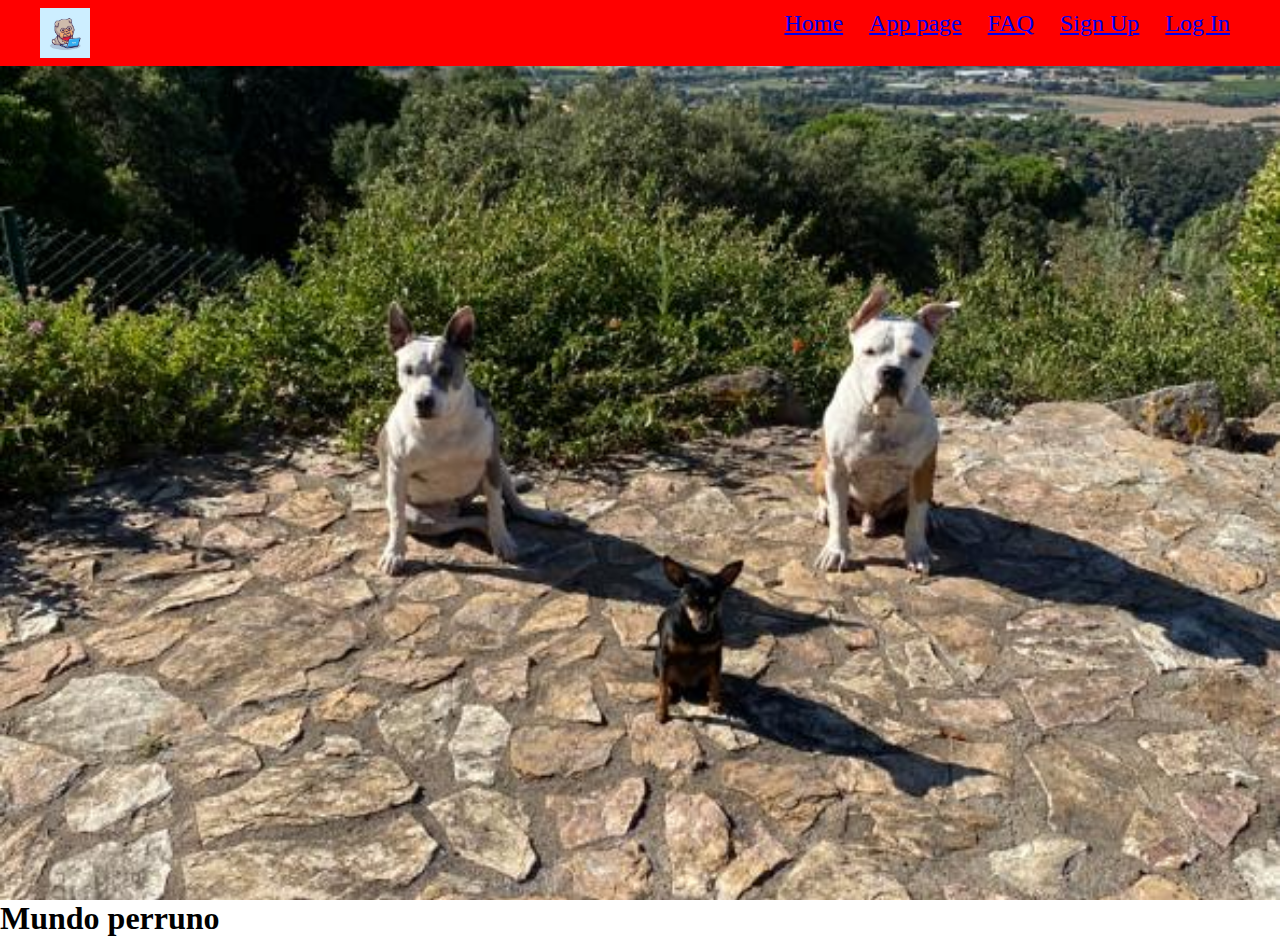
==== index.html @ c72d7f62 "prueba" ====
<!DOCTYPE html>
<html lang="en">
  <head>
    <meta charset="UTF-8" />
    <meta name="viewport" content="width=device-width, initial-scale=1.0" />
    <meta http-equiv="X-UA-Compatible" content="ie=edge" />
    <title>Equipo guau</title>
    <link rel="stylesheet" href="./style.css" />
  </head>
  <body>
    <header>
      <nav class="navBar">  
        <img class="logo" src="./Imagenes/logoperro.jpg" alt="logo perro"/>
          <ul class="navBar-ul">
            <li><a href="#home">Home</a></li>
            <li><a href="#App page">App page</a></li>
            <li><a href="#FAQ">FAQ</a></li>
            <li><a href="#Sign Up">Sign Up</a></li>
            <li><a href="#Log in">Log In</a></li>
          </ul>
        </nav>   
    </header>

    <section>
      <div class="imagenPrincipal"></div>
      <h1 class="imagenSection>h1">Mundo perruno</h1>
    </section>

      
</body>
</html>
---- style.css ----
* {
    box-sizing: border-box;
    margin: 0;
    padding: 0;

}

/* header y primer section*/
.navBar {
    position: fixed;
    display: flex;
    width: 100%;
    top: 0%;
    background-color: red;
    padding: 8px 40px;
    justify-content: flex-start;
    align-items: center;
    z-index: 1;

}

.logo {
    width: 50px;
    height: auto;
    margin-right: auto;

}

.navBar>ul {
    list-style: none;
    margin-bottom: 20px;
    font-size: 1.5rem;
}

.navBar li{
    display: inline-flex;
    padding: 0px 10px;
    
 
   
}

.imagenPrincipal {
    width: 100%;
    height: 100vh;
    background: url(./Imagenes/PHOTO-2020-08-05-10-09-24.jpg) no-repeat 50% 50%;
    background-size: cover;
 

}

.imagenSection>h1 {
    color: #fff;
    font-size: 85px;
    position: absolute;
    left: 50%;
    top:30%;
    transform: translate(-50%, -50%);
}
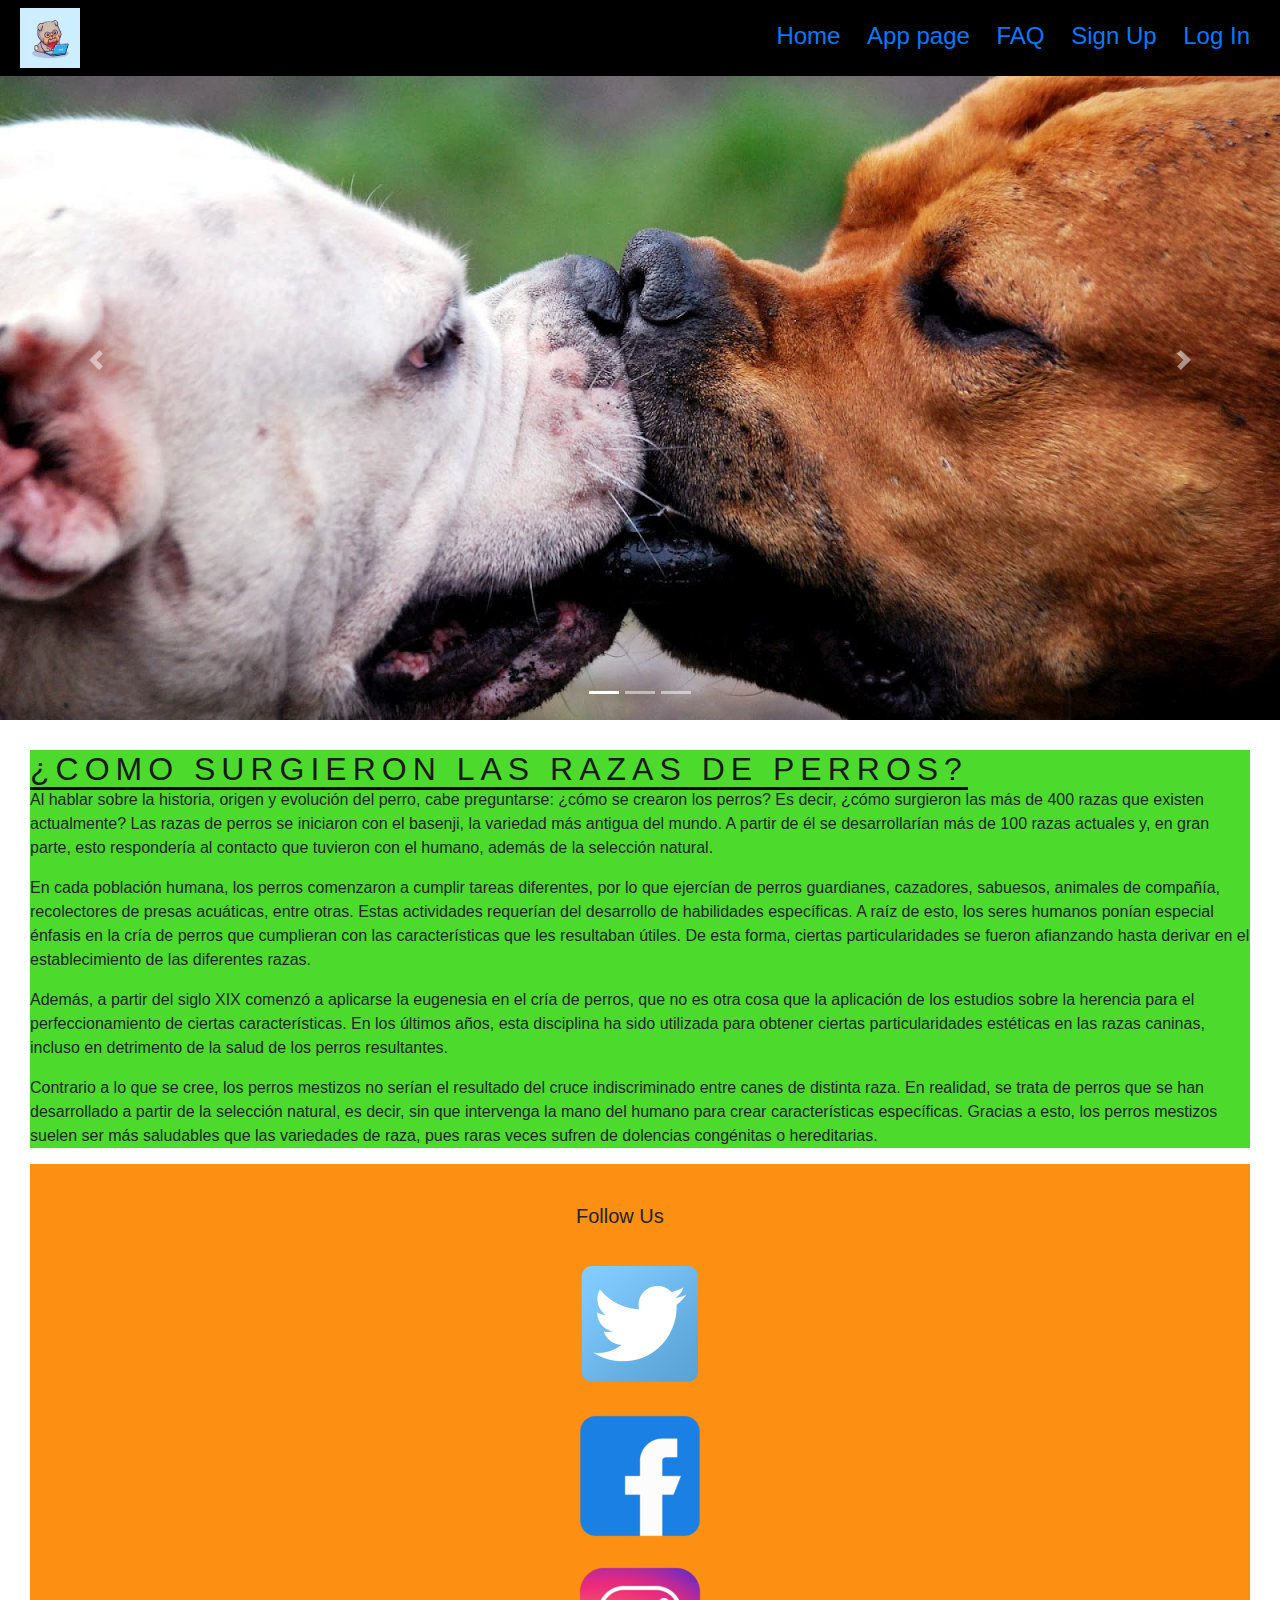
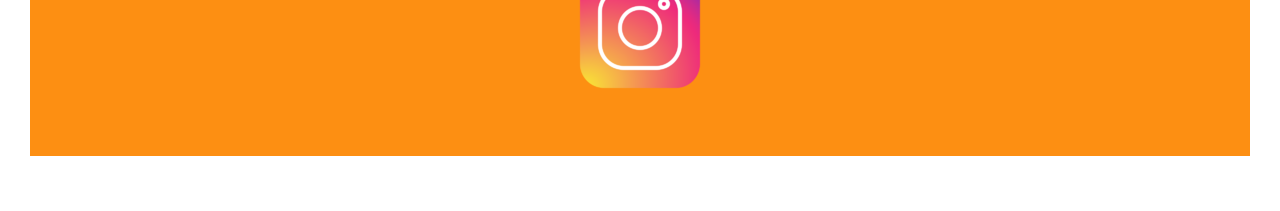
==== commit 7f900cd6: "12-10" ====
--- a/index.html
+++ b/index.html
@@ -5,27 +5,137 @@
     <meta name="viewport" content="width=device-width, initial-scale=1.0" />
     <meta http-equiv="X-UA-Compatible" content="ie=edge" />
     <title>Equipo guau</title>
-    <link rel="stylesheet" href="./style.css" />
+    <link rel="stylesheet" href="./css/style.css" />
+    <link rel="stylesheet" href="https://stackpath.bootstrapcdn.com/bootstrap/4.5.2/css/bootstrap.min.css" integrity="sha384-JcKb8q3iqJ61gNV9KGb8thSsNjpSL0n8PARn9HuZOnIxN0hoP+VmmDGMN5t9UJ0Z" crossorigin="anonymous">
+    <script src="https://code.jquery.com/jquery-3.5.1.slim.min.js" integrity="sha384-DfXdz2htPH0lsSSs5nCTpuj/zy4C+OGpamoFVy38MVBnE+IbbVYUew+OrCXaRkfj" crossorigin="anonymous"></script>
+    <script src="https://cdn.jsdelivr.net/npm/popper.js@1.16.1/dist/umd/popper.min.js" integrity="sha384-9/reFTGAW83EW2RDu2S0VKaIzap3H66lZH81PoYlFhbGU+6BZp6G7niu735Sk7lN" crossorigin="anonymous"></script>
+    <script src="https://stackpath.bootstrapcdn.com/bootstrap/4.5.2/js/bootstrap.min.js" integrity="sha384-B4gt1jrGC7Jh4AgTPSdUtOBvfO8shuf57BaghqFfPlYxofvL8/KUEfYiJOMMV+rV" crossorigin="anonymous"></script>
+
+
   </head>
   <body>
-    <header>
-      <nav class="navBar">  
-        <img class="logo" src="./Imagenes/logoperro.jpg" alt="logo perro"/>
-          <ul class="navBar-ul">
-            <li><a href="#home">Home</a></li>
-            <li><a href="#App page">App page</a></li>
-            <li><a href="#FAQ">FAQ</a></li>
-            <li><a href="#Sign Up">Sign Up</a></li>
-            <li><a href="#Log in">Log In</a></li>
-          </ul>
-        </nav>   
-    </header>
+ 
+    <section>
+        <div id="carouselExampleIndicators" class="carousel slide" data-ride="carousel">
+          <ol class="carousel-indicators">
+              <li data-target="#carouselExampleIndicators" data-slide-to="0" class="active"></li>
+              <li data-target="#carouselExampleIndicators" data-slide-to="1"></li>
+              <li data-target="#carouselExampleIndicators" data-slide-to="2"></li>
+          </ol>
+          <div id="carouselExampleControls" class="carousel slide" data-ride="carousel">
+            <div class="carousel-inner">
+              <div class="carousel-item active">
+                <img class="d-block w-100" src="./Imagenes/slide1.jpg" alt="First slide">
+              </div>
+              <div class="carousel-item">
+                <img class="d-block w-100" src="./Imagenes/slide2.jpeg" alt="Second slide">
+              </div>
+              <div class="carousel-item">
+                <img class="d-block w-100" src="./Imagenes/slide3.jpg" alt="Third slide">
+              </div>
+            </div>
+            <a class="carousel-control-prev" href="#carouselExampleIndicators" role="button" data-slide="prev">
+              <span class="carousel-control-prev-icon" aria-hidden="true"></span>
+              <span class="sr-only">Previous</span>
+            </a>
+            <a class="carousel-control-next" href="#carouselExampleIndicators" role="button" data-slide="next">
+              <span class="carousel-control-next-icon" aria-hidden="true"></span>
+              <span class="sr-only">Next</span>
+            </a>
+          </div>
+        </div>
+  </section>
+  <header>
+    <nav class="navBar">  
+      <img class="logo" src="./Imagenes/logoperro.jpg" alt="logo perro"/>
+        <ul class="navBar-ul">
+          <li><a href="./index.html">Home</a></li>
+          <li><a href="#App page">App page</a></li>
+          <li><a href="./dashboard.html">FAQ</a></li>
+          <li><a href="./signup.html">Sign Up</a></li>
+          <li><a href="./login.html">Log In</a></li>
+        </ul>
+      </nav>   
+  </header>
+    <!-- <section class="imagenSection">
+      <div class="imagenPrincipal"></div>
+      <h1 class="imagenSection>h1">Conoces todas las razas</h1>
+    </section> -->
 
-    <section>
-      <div class="imagenPrincipal"></div>
-      <h1 class="imagenSection>h1">Mundo perruno</h1>
+     <main>
+
+    <section class="home-info">
+      <div class="app-description">
+
+        <h2 class="h2">¿Como surgieron las razas de perros?</h2>
+
+        <p>
+          Al hablar sobre la historia, origen y evolución del perro, cabe preguntarse: ¿cómo se crearon los perros? Es decir, ¿cómo surgieron las más de 400 razas que existen actualmente? Las razas de perros se iniciaron con el basenji, la variedad más antigua del mundo. A partir de él se desarrollarían más de 100 razas actuales y, en gran parte, esto respondería al contacto que tuvieron con el humano, además de la selección natural.
+         </p>
+         <P>
+          En cada población humana, los perros comenzaron a cumplir tareas diferentes, por lo que ejercían de perros guardianes, cazadores, sabuesos, animales de compañía, recolectores de presas acuáticas, entre otras. Estas actividades requerían del desarrollo de habilidades específicas. A raíz de esto, los seres humanos ponían especial énfasis en la cría de perros que cumplieran con las características que les resultaban útiles. De esta forma, ciertas particularidades se fueron afianzando hasta derivar en el establecimiento de las diferentes razas.
+         </P>
+         <P>
+          Además, a partir del siglo XIX comenzó a aplicarse la eugenesia en el cría de perros, que no es otra cosa que la aplicación de los estudios sobre la herencia para el perfeccionamiento de ciertas características. En los últimos años, esta disciplina ha sido utilizada para obtener ciertas particularidades estéticas en las razas caninas, incluso en detrimento de la salud de los perros resultantes.
+         </P>
+         <P>
+          Contrario a lo que se cree, los perros mestizos no serían el resultado del cruce indiscriminado entre canes de distinta raza. En realidad, se trata de perros que se han desarrollado a partir de la selección natural, es decir, sin que intervenga la mano del humano para crear características específicas. Gracias a esto, los perros mestizos suelen ser más saludables que las variedades de raza, pues raras veces sufren de dolencias congénitas o hereditarias.
+         </P>
+
+      </div>
     </section>
 
-      
+      <footer class="background-footer">
+        <section class="footer a">
+          <h5>Follow Us</h5><br>
+          <a href="https://twitter.com/?lang=es" title="Twitter">
+            <img src="./Imagenes/twitter.png" alt="Enlace a twitter" />
+          </a><br><br>
+          <a href="https://es-es.facebook.com/" title="Facebook">
+            <img src="./Imagenes/facebook.png" alt="Enlace a Facebook" />
+          </a><br><br>
+          <a href="https://www.instagram.com/?hl=es" title="Instagram">
+            <img src="./Imagenes/Instagram.png" alt="Enlace a Instagram" />
+          </a><br><br>
+    
+        
+        </section>
+        
+      </footer>
+      <!-- <div class="app-icon">
+        <img src="images/pokeball-icon.png" alt="Pokemon white icon">
+      </div>
+
+      <div class="app-image">
+        <img src="images/pokemon-go.jpg" alt="Pokemon Go app">
+      </div>
+
+    </section>
+  </main> -->
 </body>
-</html>+    <script src="./scripts/Database.js"></script>
+    <script src="./scripts/Login.js"></script>
+    <script src="./scripts/Login.js"></script>
+    <script src="./scripts/User.js"></script>
+    <script src="./scripts/Validator.js"></script>
+    <script src="./scripts/perroApiService.js"></script>
+</body>
+</html>
+
+
+<!-- <!DOCTYPE html>
+<html lang="es">
+
+<head>
+  <meta charset="UTF-8">
+  <title>Pokémon</title>
+  <link href="https://fonts.googleapis.com/css?family=Open+Sans:300,600" rel="stylesheet">
+  <meta name="viewport" content="width=device-width, initial-scale=1, shrink-to-fit=no">
+  <link rel="stylesheet" href="css/main.css">
+  <link rel="stylesheet" href="css/burger-menu-icon.css">
+</head>
+
+<body>
+  <header>
+    
+   --- a/css/style.css
+++ b/css/style.css
@@ -0,0 +1,641 @@
+* {
+    box-sizing: border-box;
+    margin: 0;
+    padding: 0;
+
+} 
+
+/* header y primer section*/
+ .navBar {
+    position: fixed;
+    display: flex;
+    width: 100%;
+    top: 0%;
+    background-color:  black;
+    padding: 8px 20px;
+    justify-content: flex-start;
+    align-items: center;
+    z-index: 1;
+
+}
+
+.logo {
+    width: 60px;
+    height: auto;
+    margin-right: auto;
+
+}
+
+.navBar>ul {
+    list-style: none;
+    margin-bottom: 5px;
+    font-size: 1.5rem;
+    
+}
+
+.navBar li{
+    display: inline-flex;
+    padding: 0px 10px;
+    
+ 
+   
+}
+/*section hom-info*/
+
+.home-info {
+    background-color: #4CDB2C ;
+ }
+
+ 
+
+ 
+ .app-info h2 {
+     color:#fff;
+     font-size: 30px;
+     display: inline;
+     border-bottom: 3px solid var(--white-color);
+ }
+ 
+ .app-info h4{
+     font-size: 28px;
+ }
+/* seccion main*/
+
+.container{
+    display: flex;
+    justify-content: center;
+}
+
+
+.app-info{
+    background-color: #4CDB2C;
+    color: var(--white-color);
+    padding: 50px;
+    position: relative;
+}
+
+.app-info > .app-description, .app-info > .app-image {
+    display: inline-block;
+    width: 49%;
+    vertical-align: top;
+}
+
+.app-info > .app-description > article:first-of-type{
+    margin-top: 50px;
+}
+
+.app-info > .app-icon{
+    position: absolute;
+    left: 50%;
+    transform: translate(-50%, -50%);
+    top:50%;
+}
+
+.app-info > .app-icon > img {
+    max-width: 100px;
+}
+
+.app-info > .app-image{
+    text-align: right;
+}
+
+.app-info > .app-image > img{
+    max-width: 70%;
+}
+
+@media (max-width: 768px) {
+
+    .about-items, .app-info{
+        display: flex;
+        flex-direction: column;
+        align-items: center;
+    }
+
+    .about-items > .about-item, .app-info > .app-description, .app-info > .app-image {
+        width: 90%;
+        margin-bottom: 40px;
+    }
+
+    .app-info > .app-description p{
+        width:100%;
+    }
+
+    .app-info > .app-icon{
+        position: inherit;
+        transform:none;
+        left: auto;
+        top:auto;
+    }
+
+    .app-info > .app-image{
+        display: none;
+    }
+}
+
+  /* seccion FAQ*/
+
+  .article-faq {
+    margin-top: 20px;
+    margin-top: 40px;
+}
+
+.article-li {
+    font-size: 1.5rem;
+}
+
+
+.article-p {
+    font-size: 15px;
+    margin-top: 10px;  
+
+}
+
+/*section footer*/
+
+.background-footer {
+    background: rgb(253, 143, 18);
+    padding-top: 40px;
+    padding-bottom: 40px;
+    padding-left: 100px;
+    padding-right: 100px;
+    margin-bottom: 25px;
+    display: flex;
+    justify-content: space-around;
+    align-items: center; 
+    
+  }
+
+  .footer h5 {
+    /* text-decoration: underline wavy black; */
+  }
+
+  .footer a {
+    color: rgb(67, 163, 230);
+    /* text-decoration: none;
+    text-align: center; */
+    flex-direction: row;
+    justify-content: space-around;
+  }
+  
+  /* .footer-img {
+      flex-direction: row;
+      justify-content: space-around;
+  } */
+
+   /* SIGNUP PAGE & LOGIN PAGE */
+ 
+ .signup, .login{
+    margin-top: 85px;
+    text-align: center;
+}
+
+.form-wrapper{
+    padding: 20px;
+    display: flex;
+    justify-content: center;
+    flex-direction: column;
+    align-items: center;
+}
+
+.form-wrapper > form{
+    display: flex;
+    flex-direction: column;
+    width: 100%;
+    max-width: 600px;
+}
+
+.message-container{
+    width: 100%;
+    max-width: 800px;
+}
+
+
+.message-container p{
+    background-color: #4CDB2C;
+    padding: 20px;
+    margin: 10px 0;
+    color: white;
+    border-radius: 5px;
+    box-shadow: 0 0 10px #4CDB2C;
+}
+
+.message-container p.correct-message {
+    background-color: rgb(47, 164, 93);
+    box-shadow: 0 0 10px #dbf1c1;
+}
+
+
+
+
+ /* --- RESET --- */
+
+
+ *,
+ *::after,
+ *::before{
+     margin: 0;
+     padding: 0;
+     cursor: url('../images/gam1282.cur'), auto;	
+     box-sizing: border-box;
+ }
+
+
+
+ 
+ :root {
+     --text-color: #1A1A1A;
+     --red-color: #E3350D;
+     --red-color: #ff6541;
+     --white-color: #FFF;
+ }
+ 
+ body{
+     font-family: "Open Sans", sans-serif;
+     font-weight: 400;
+     line-height: normal;
+ }
+ 
+ 
+ main{
+     padding: 30px;
+ }
+ 
+
+ 
+ a{
+     text-decoration: none;
+     color: var(--text-color);
+ }
+ 
+ a:hover{
+     color: var(--red-color);
+ }
+ 
+ h1{
+     font-size: 70px;
+     margin-bottom: 20px;
+ }
+ 
+ h2{
+     color: var(--text-color);
+     font-size: 30px;
+     border-bottom: 3px solid black;
+     display: inline;
+     text-transform: uppercase;
+     letter-spacing: 6px;
+ }
+ 
+ h3 {
+     color: var(--red-color);
+     font-size: 26px;
+ }
+ 
+ h4{
+     font-size: 22px;
+ }
+ 
+ input {
+     margin: 10px;
+     height: 40px;
+     border: none;
+     border-bottom: solid 2px #4CDB2C;
+     text-align: center;
+ }
+ 
+ input:focus{
+     border-bottom: solid 2px var(--text-color);
+     outline-color: #ff6541;
+ }
+ 
+ button, .button{
+     height: 40px;
+     margin: 10px;
+     background-color: black;
+     color: white;
+     border: none;
+     box-shadow: 3px 3px 0px #4CDB2C;
+     
+ }
+ 
+ button:hover, .button.hover{
+     background-color:#4e4e4e;
+ }
+ 
+ button:disabled, .button:disabled{
+     background-color: grey;
+ }
+ 
+ /* --- NAV --- */
+ 
+ /* nav{
+     position: fixed;
+     background-color: var(--white-color);
+     color: var(--text-color);
+     width:100%;
+     height: 85px;
+     z-index: 999;
+     display: flex;
+     justify-content: space-between;
+     align-items: center;
+ }
+ 
+ nav .navbar-brand{
+     max-width: 160px;
+     padding-left: 20px;
+     float: left;
+ }
+ 
+ .nav-container{
+     height:85px;
+     margin-top: 12px;
+ }
+ 
+ .nav-container div{
+     display: none;
+ }
+ 
+ .nav-menu{
+     padding-right: 10px;
+     float: right;
+ }
+ 
+ .nav-menu > li {
+     list-style: none;
+     margin: 0 10px;
+     font-size: 20px;
+     display: inline-block;
+ }
+ 
+ .nav-menu > li > .selected{
+     color: var(--red-color);
+ } */
+ 
+ @media (max-width: 768px){
+     nav{
+         display: block;
+     }
+/*  
+     .nav-container{
+         display: flex;
+         justify-content: space-between;
+         height: auto;
+         padding-right: 10px;
+     }
+ 
+     .nav-container a{
+         padding-bottom: 10px;
+     }
+ 
+     .nav-container div{
+         display: block;
+     }
+ 
+     .nav-menu{
+         background-color:#fff;
+         padding: 20px;
+         border-top: 1px solid #e2e2e2;
+         display: flex;
+         flex-direction: column;
+         justify-content: center;
+         align-items: center;
+         width: 100%;
+     }
+ 
+     
+     .nav-menu > li{
+         padding: 5px;
+     }
+ 
+     .hide-menu{
+         display: none;
+     }
+ } */
+ 
+ /* --- HEADER --- */
+ 
+ /* .header-section{
+     background: url(../images/pokemon-bg.jpg) no-repeat center center /cover;
+     height:100vh;
+     color: var(--white-color);
+     position: relative;
+ }
+ 
+ .header-bg{
+     position: absolute;
+     background-color: rgba(0,0,0,0.6);
+     width: 100%;
+     height: 100%;
+ }
+ 
+ .header-text{
+     position: absolute;
+     left: 50%;
+     top:50%;
+     transform: translate(-50%,  calc(-50% + 43px));
+ }
+ 
+ .header-text > p{
+     font-size: 26px;
+ } */
+ 
+ @media (max-width: 768px) {
+     .header-text{
+         width: 85%;
+     }
+ }
+ 
+ /* --- HOMEPAGE --- */
+ 
+ /*Section About*/
+ /* .about{
+     padding: 30px;
+     text-align: center;
+ }
+ 
+ .about-items{
+     padding: 80px 0;
+ }
+ 
+ .about-item {
+     display: inline-block;
+     vertical-align: top;
+     width: 32%;
+ }
+ 
+ .about-item > img {
+     max-width: 120px;
+     height: 100px;
+ }
+ 
+ .about-item > p {
+     color: var(--text-color);
+     font-size: 24px;
+ } */
+ 
+ /*Section app info*/
+
+ 
+ /* .app-info p{
+     font-size: 15px;
+     margin: 35px 0;
+     line-height: 1.6;
+     width: 70%;
+ }
+  */
+
+ 
+ 
+
+ 
+ /* POKEDEX PAGE */
+ 
+ /* .header-pokedex{
+     background: url(../images/fb24a57d5d82b2fa23c3c3878091530d.jpg) no-repeat center top /cover;
+     height:60vh;
+ }
+ 
+ .pokemon-list{
+     display: flex;
+     flex-wrap: wrap;
+     justify-content: space-evenly;
+     width: 100%;
+     max-width: 1100px;
+ }
+ 
+ .pokemon-list > article{
+     width: 30%;
+     margin: 1%;
+     background-color: #f3f3f3;
+     border-radius: 10px;
+     padding: 20px;
+     display: flex;
+     flex-direction: column;
+     align-items: center;
+ 
+ }
+ 
+ .pokemon-list > article > img{
+     width: 75%;
+ }
+ 
+ .pokemon-list > article > h3{
+     font-size: 20px;
+     text-transform: uppercase;
+     letter-spacing: 3px;
+     color:var(--red-color);
+ }
+ 
+ .pokemon-list > article > div{
+     display: flex;
+ }
+ .pokemon-list > article > div > .pokemon-type-label{
+     background-color: #4f4f4f;
+     color: #fff;
+     padding: 5px 10px;
+     border-radius: 5px;
+     margin: 10px 4px;
+ }
+ 
+ @media (max-width: 768px){
+     .pokemon-list > article{
+         width: 100%
+     }
+ }
+  */
+ 
+ /* --- FAQS PAGE --- */
+ 
+/*  
+ .header-faqs{
+     background: url(../images/Quagsire2_original_original.jpg) no-repeat center top /cover;
+     height:60vh;
+ }
+ 
+ .header-faqs h1{
+     font-size:35px;
+ }
+ 
+  */
+ /*
+ CSS para FAQ's aquí!
+ */
+ 
+ /* section FAQ's*/
+ 
+ /* .faqs{
+     width: 100%;
+     max-width: 900px;
+     margin: 0 auto;
+ }
+ 
+ .faq-heading{
+     width: 100%;
+     padding: 15px;
+     margin-top:20px;
+     background-color: var(--red-color);
+     color: #fff;
+     border: 1px solid #e2e2e2;
+     display: flex;
+     justify-content: space-between;
+     align-items: center;
+ }
+ 
+ .faq-heading > h4 {
+     width: 85%; /*para que no corte a la flecha*/
+ /* }
+ 
+ .faq-heading > .faq-arrow{
+     width: 10px;
+     height: 10px;
+     box-sizing: border-box;
+     transform: rotate(45deg);
+     transition: all ease 0.6s;   
+ }
+ 
+ .faq-heading > .faq-arrow::before{
+     content: '';
+     width: 100%;
+     height: 100%;
+     border-width: 0 2px 2px 0;
+     border-style: solid;
+     border-color: #fff;
+     transition: .2s ease;
+     display: block;
+     transform-origin: 100% 0;
+ }
+ 
+ .faqs > .faq > .faq-main{
+     border: 1px solid #e2e2e2;
+ }
+ 
+ 
+ 
+ /* for animate faqs dropdown */
+/* 
+ .faqs > .faq > .faq-main{ /*juntar con la propiedad de arriba 
+     padding: 0 20px;
+     height: 0;
+     opacity: 0;
+     transition: all ease 0.8s;
+     overflow: hidden; /* con esta propiedad no molesta para clicar el resto de faqs 
+ }
+ 
+ .faqs > .toggle-faq-on > .faq-main{
+     padding: 20px;
+     height: auto;
+     opacity:1;
+     transition: all ease 0.8s;
+ }
+ 
+ .faqs > .toggle-faq > .faq-main > .faq-text{
+     height: 0;
+ }
+ 
+ .faqs > .toggle-faq-on > .faq-main > .faq-text{
+     height: auto;
+ }
+ 
+ .faqs > .toggle-faq-on > .faq-heading > .faq-arrow {
+     transform: rotate(225deg);
+     transition: all ease 0.6s;
+ }    */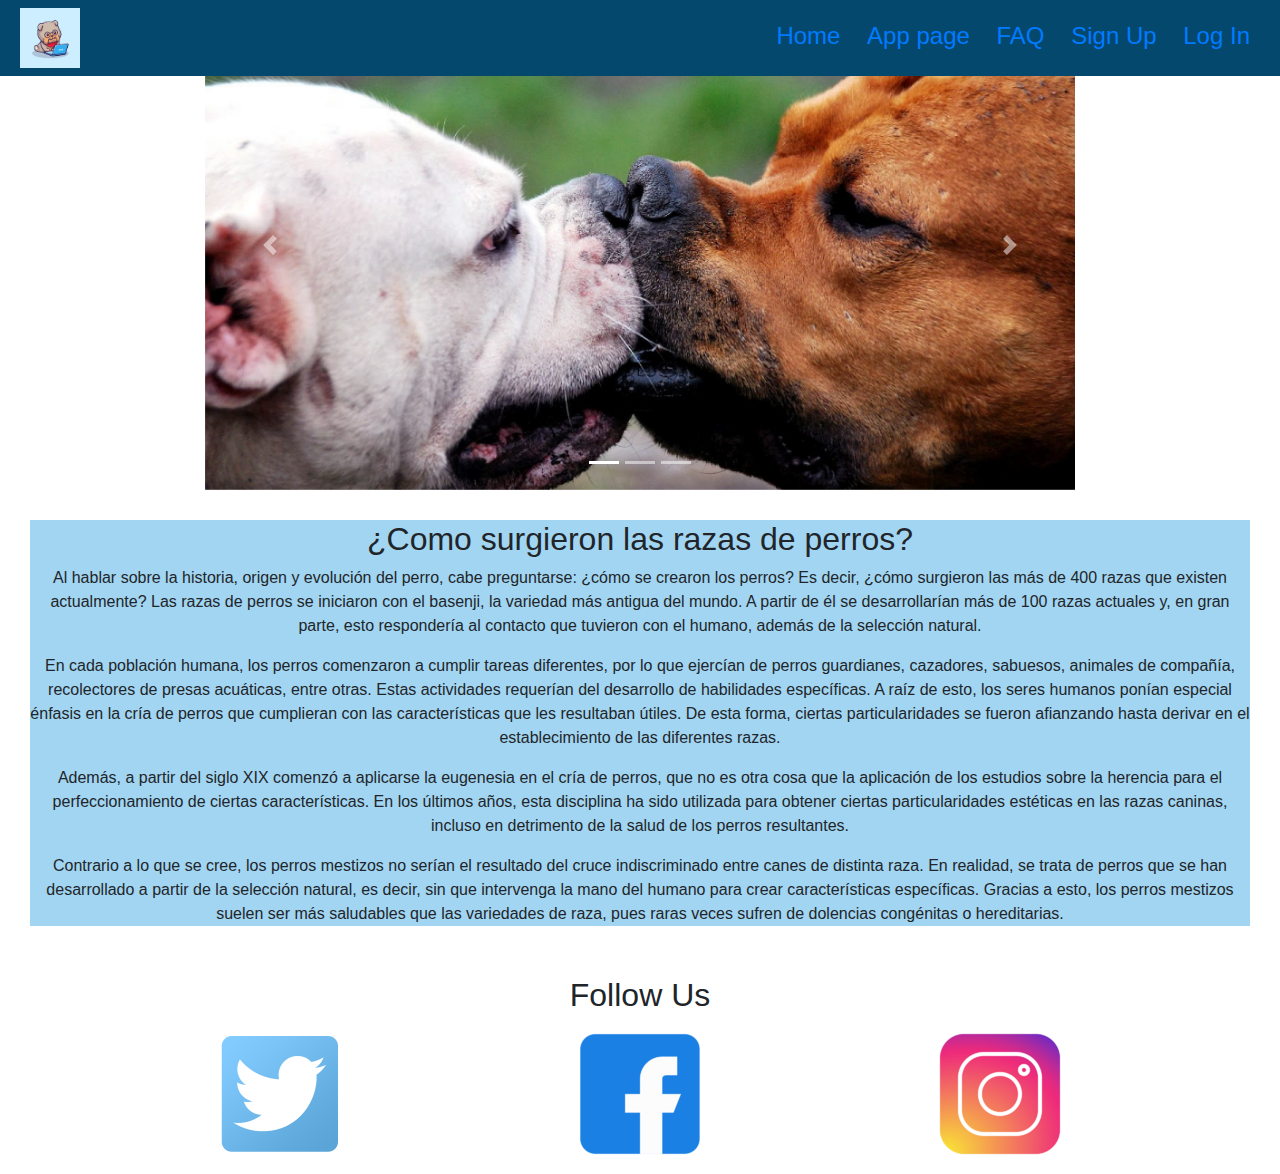
==== commit a9df8cf0: "readme" ====
--- a/index.html
+++ b/index.html
@@ -3,6 +3,7 @@
   <head>
     <meta charset="UTF-8" />
     <meta name="viewport" content="width=device-width, initial-scale=1.0" />
+    <!-- <meta name="viewport" content="width=[Pixeles del mínimo ancho para visualizar bien la web]" /> -->
     <meta http-equiv="X-UA-Compatible" content="ie=edge" />
     <title>Equipo guau</title>
     <link rel="stylesheet" href="./css/style.css" />
@@ -15,7 +16,7 @@
   </head>
   <body>
  
-    <section>
+    <section class="carrusel-img">
         <div id="carouselExampleIndicators" class="carousel slide" data-ride="carousel">
           <ol class="carousel-indicators">
               <li data-target="#carouselExampleIndicators" data-slide-to="0" class="active"></li>
@@ -28,7 +29,7 @@
                 <img class="d-block w-100" src="./Imagenes/slide1.jpg" alt="First slide">
               </div>
               <div class="carousel-item">
-                <img class="d-block w-100" src="./Imagenes/slide2.jpeg" alt="Second slide">
+                <img class="d-block w-100" src="./Imagenes/portada2.jpg" alt="Second slide">
               </div>
               <div class="carousel-item">
                 <img class="d-block w-100" src="./Imagenes/slide3.jpg" alt="Third slide">
@@ -50,26 +51,23 @@
       <img class="logo" src="./Imagenes/logoperro.jpg" alt="logo perro"/>
         <ul class="navBar-ul">
           <li><a href="./index.html">Home</a></li>
-          <li><a href="#App page">App page</a></li>
+          <li><a href="./App-page.html">App page</a></li>
           <li><a href="./dashboard.html">FAQ</a></li>
           <li><a href="./signup.html">Sign Up</a></li>
           <li><a href="./login.html">Log In</a></li>
         </ul>
       </nav>   
   </header>
-    <!-- <section class="imagenSection">
-      <div class="imagenPrincipal"></div>
-      <h1 class="imagenSection>h1">Conoces todas las razas</h1>
-    </section> -->
+   
 
-     <main>
+     <main class="main-index">
 
     <section class="home-info">
-      <div class="app-description">
+      <div>
 
-        <h2 class="h2">¿Como surgieron las razas de perros?</h2>
+        <h2>¿Como surgieron las razas de perros?</h2>
 
-        <p>
+        <p class="home p">
           Al hablar sobre la historia, origen y evolución del perro, cabe preguntarse: ¿cómo se crearon los perros? Es decir, ¿cómo surgieron las más de 400 razas que existen actualmente? Las razas de perros se iniciaron con el basenji, la variedad más antigua del mundo. A partir de él se desarrollarían más de 100 razas actuales y, en gran parte, esto respondería al contacto que tuvieron con el humano, además de la selección natural.
          </p>
          <P>
@@ -84,35 +82,29 @@
 
       </div>
     </section>
-
-      <footer class="background-footer">
-        <section class="footer a">
-          <h5>Follow Us</h5><br>
+    </main>
+      <footer>
+        <section class="background-footer">
+          <div class="footer h5">
+          <h5>Follow Us</h5>
+        </div>
+            <div class="footer">
           <a href="https://twitter.com/?lang=es" title="Twitter">
             <img src="./Imagenes/twitter.png" alt="Enlace a twitter" />
-          </a><br><br>
+          </a>
           <a href="https://es-es.facebook.com/" title="Facebook">
             <img src="./Imagenes/facebook.png" alt="Enlace a Facebook" />
-          </a><br><br>
+          </a>
           <a href="https://www.instagram.com/?hl=es" title="Instagram">
             <img src="./Imagenes/Instagram.png" alt="Enlace a Instagram" />
-          </a><br><br>
-    
+          </a>
+        </div>
         
         </section>
         
       </footer>
-      <!-- <div class="app-icon">
-        <img src="images/pokeball-icon.png" alt="Pokemon white icon">
-      </div>
+   
 
-      <div class="app-image">
-        <img src="images/pokemon-go.jpg" alt="Pokemon Go app">
-      </div>
-
-    </section>
-  </main> -->
-</body>
     <script src="./scripts/Database.js"></script>
     <script src="./scripts/Login.js"></script>
     <script src="./scripts/Login.js"></script>
@@ -123,19 +115,5 @@
 </html>
 
 
-<!-- <!DOCTYPE html>
-<html lang="es">
 
-<head>
-  <meta charset="UTF-8">
-  <title>Pokémon</title>
-  <link href="https://fonts.googleapis.com/css?family=Open+Sans:300,600" rel="stylesheet">
-  <meta name="viewport" content="width=device-width, initial-scale=1, shrink-to-fit=no">
-  <link rel="stylesheet" href="css/main.css">
-  <link rel="stylesheet" href="css/burger-menu-icon.css">
-</head>
-
-<body>
-  <header>
-    
    --- a/css/style.css
+++ b/css/style.css
@@ -4,19 +4,37 @@
     padding: 0;
 
 } 
+// Desde tablet horizontal
+@media (min-width: 992px) {
+    color: green;
+}
+// Desde PC
+@media (min-width: 1200px) {
+    color: blue;
+}
+
+.carrusel-img {
+    display: flex;
+    align-content: center;
+    width: 68%;
+    margin: 0px auto;
+}
+
 
 /* header y primer section*/
+
+
  .navBar {
     position: fixed;
     display: flex;
     width: 100%;
     top: 0%;
-    background-color:  black;
+    background-color:  #05486e;
     padding: 8px 20px;
     justify-content: flex-start;
     align-items: center;
     z-index: 1;
-
+    
 }
 
 .logo {
@@ -36,72 +54,30 @@
 .navBar li{
     display: inline-flex;
     padding: 0px 10px;
-    
- 
-   
-}
+}
+
+
+
 /*section hom-info*/
 
+.main-index {
+  width: auto;
+  height: auto;
+}
+
 .home-info {
-    background-color: #4CDB2C ;
+    background-color: #a2d5f2 ;
+    text-align: center;
+    margin-bottom: 20px;
  }
 
  
-
- 
- .app-info h2 {
-     color:#fff;
-     font-size: 30px;
-     display: inline;
-     border-bottom: 3px solid var(--white-color);
- }
- 
- .app-info h4{
-     font-size: 28px;
- }
-/* seccion main*/
-
-.container{
-    display: flex;
-    justify-content: center;
-}
-
-
-.app-info{
-    background-color: #4CDB2C;
-    color: var(--white-color);
-    padding: 50px;
-    position: relative;
-}
-
-.app-info > .app-description, .app-info > .app-image {
-    display: inline-block;
-    width: 49%;
-    vertical-align: top;
-}
-
-.app-info > .app-description > article:first-of-type{
-    margin-top: 50px;
-}
-
-.app-info > .app-icon{
-    position: absolute;
-    left: 50%;
-    transform: translate(-50%, -50%);
-    top:50%;
-}
-
-.app-info > .app-icon > img {
-    max-width: 100px;
-}
-
-.app-info > .app-image{
-    text-align: right;
-}
-
-.app-info > .app-image > img{
-    max-width: 70%;
-}
+.home-info>h2 {
+    text-align: center;
+}
+
+
+
 
 @media (max-width: 768px) {
 
@@ -111,25 +87,7 @@
         align-items: center;
     }
 
-    .about-items > .about-item, .app-info > .app-description, .app-info > .app-image {
-        width: 90%;
-        margin-bottom: 40px;
-    }
-
-    .app-info > .app-description p{
-        width:100%;
-    }
-
-    .app-info > .app-icon{
-        position: inherit;
-        transform:none;
-        left: auto;
-        top:auto;
-    }
-
-    .app-info > .app-image{
-        display: none;
-    }
+
 }
 
   /* seccion FAQ*/
@@ -150,44 +108,61 @@
 
 }
 
-/*section footer*/
-
-.background-footer {
-    background: rgb(253, 143, 18);
-    padding-top: 40px;
-    padding-bottom: 40px;
-    padding-left: 100px;
-    padding-right: 100px;
-    margin-bottom: 25px;
-    display: flex;
-    justify-content: space-around;
-    align-items: center; 
-    
-  }
-
-  .footer h5 {
-    /* text-decoration: underline wavy black; */
-  }
-
-  .footer a {
-    color: rgb(67, 163, 230);
-    /* text-decoration: none;
-    text-align: center; */
-    flex-direction: row;
-    justify-content: space-around;
-  }
-  
-  /* .footer-img {
-      flex-direction: row;
-      justify-content: space-around;
-  } */
-
-   /* SIGNUP PAGE & LOGIN PAGE */
- 
- .signup, .login{
-    margin-top: 85px;
-    text-align: center;
-}
+.app-info{
+  background-color: #a2d5f2;
+  color: var(--white-color);
+  padding: 50px;
+  position: relative;
+}
+
+@media (max-width: 768px){
+    .pokemon-list > article{
+        width: 100%
+    }
+}
+
+
+
+
+/*signup*/
+ 
+.foto-fondo-sign {
+    display: flex;
+    align-content: center;
+    margin: 0px auto;
+    width: 85%;
+    height: 73vh;
+    background: url(../Imagenes/perros-trineo.jpg) no-repeat 50% 50%;
+    background-size: 100%;
+    margin-top: 100px;
+    
+}
+
+.foto-fondo-log {
+    display: flex;
+    align-content: center;
+    margin: 0px auto;
+    width: 85%;
+    height: 73vh;
+    background: url(../Imagenes/pose_perros.jpg) no-repeat 20% 20%;
+    background-size: 100%;
+    margin-top: -100px;
+}
+ .signup {
+    margin-top: 3em;
+    margin-bottom: 3em;
+    text-align: center;
+    margin-left: auto;
+   
+}
+
+.login {
+    margin-top: 3em;
+    margin-bottom: 6em;
+    text-align: center;
+    margin-left: auto;
+}
+
 
 .form-wrapper{
     padding: 20px;
@@ -201,7 +176,7 @@
     display: flex;
     flex-direction: column;
     width: 100%;
-    max-width: 600px;
+    max-width: 300px;
 }
 
 .message-container{
@@ -211,7 +186,7 @@
 
 
 .message-container p{
-    background-color: #4CDB2C;
+    background-color: #4cdb2c;
     padding: 20px;
     margin: 10px 0;
     color: white;
@@ -225,417 +200,151 @@
 }
 
 
-
-
- /* --- RESET --- */
-
-
- *,
- *::after,
- *::before{
-     margin: 0;
-     padding: 0;
-     cursor: url('../images/gam1282.cur'), auto;	
-     box-sizing: border-box;
- }
-
-
-
- 
- :root {
-     --text-color: #1A1A1A;
-     --red-color: #E3350D;
-     --red-color: #ff6541;
-     --white-color: #FFF;
- }
- 
- body{
-     font-family: "Open Sans", sans-serif;
-     font-weight: 400;
-     line-height: normal;
- }
- 
- 
- main{
-     padding: 30px;
- }
- 
-
- 
- a{
-     text-decoration: none;
-     color: var(--text-color);
- }
- 
- a:hover{
-     color: var(--red-color);
- }
- 
- h1{
-     font-size: 70px;
-     margin-bottom: 20px;
- }
- 
- h2{
-     color: var(--text-color);
-     font-size: 30px;
-     border-bottom: 3px solid black;
-     display: inline;
-     text-transform: uppercase;
-     letter-spacing: 6px;
- }
- 
- h3 {
-     color: var(--red-color);
-     font-size: 26px;
- }
- 
- h4{
-     font-size: 22px;
- }
- 
- input {
-     margin: 10px;
-     height: 40px;
-     border: none;
-     border-bottom: solid 2px #4CDB2C;
-     text-align: center;
- }
- 
- input:focus{
-     border-bottom: solid 2px var(--text-color);
-     outline-color: #ff6541;
- }
- 
- button, .button{
-     height: 40px;
-     margin: 10px;
-     background-color: black;
-     color: white;
-     border: none;
-     box-shadow: 3px 3px 0px #4CDB2C;
-     
- }
- 
- button:hover, .button.hover{
-     background-color:#4e4e4e;
- }
- 
- button:disabled, .button:disabled{
-     background-color: grey;
- }
- 
- /* --- NAV --- */
- 
- /* nav{
-     position: fixed;
-     background-color: var(--white-color);
-     color: var(--text-color);
-     width:100%;
-     height: 85px;
-     z-index: 999;
-     display: flex;
-     justify-content: space-between;
-     align-items: center;
- }
- 
- nav .navbar-brand{
-     max-width: 160px;
-     padding-left: 20px;
-     float: left;
- }
- 
- .nav-container{
-     height:85px;
-     margin-top: 12px;
- }
- 
- .nav-container div{
-     display: none;
- }
- 
- .nav-menu{
-     padding-right: 10px;
-     float: right;
- }
- 
- .nav-menu > li {
-     list-style: none;
-     margin: 0 10px;
-     font-size: 20px;
-     display: inline-block;
- }
- 
- .nav-menu > li > .selected{
-     color: var(--red-color);
- } */
- 
- @media (max-width: 768px){
-     nav{
-         display: block;
-     }
-/*  
-     .nav-container{
-         display: flex;
-         justify-content: space-between;
-         height: auto;
-         padding-right: 10px;
-     }
- 
-     .nav-container a{
-         padding-bottom: 10px;
-     }
- 
-     .nav-container div{
-         display: block;
-     }
- 
-     .nav-menu{
-         background-color:#fff;
-         padding: 20px;
-         border-top: 1px solid #e2e2e2;
-         display: flex;
-         flex-direction: column;
-         justify-content: center;
-         align-items: center;
-         width: 100%;
-     }
- 
-     
-     .nav-menu > li{
-         padding: 5px;
-     }
- 
-     .hide-menu{
-         display: none;
-     }
- } */
- 
- /* --- HEADER --- */
- 
- /* .header-section{
-     background: url(../images/pokemon-bg.jpg) no-repeat center center /cover;
-     height:100vh;
-     color: var(--white-color);
-     position: relative;
- }
- 
- .header-bg{
-     position: absolute;
-     background-color: rgba(0,0,0,0.6);
-     width: 100%;
-     height: 100%;
- }
- 
- .header-text{
-     position: absolute;
-     left: 50%;
-     top:50%;
-     transform: translate(-50%,  calc(-50% + 43px));
- }
- 
- .header-text > p{
-     font-size: 26px;
- } */
- 
- @media (max-width: 768px) {
-     .header-text{
-         width: 85%;
-     }
- }
- 
- /* --- HOMEPAGE --- */
- 
- /*Section About*/
- /* .about{
-     padding: 30px;
-     text-align: center;
- }
- 
- .about-items{
-     padding: 80px 0;
- }
- 
- .about-item {
-     display: inline-block;
-     vertical-align: top;
-     width: 32%;
- }
- 
- .about-item > img {
-     max-width: 120px;
-     height: 100px;
- }
- 
- .about-item > p {
-     color: var(--text-color);
-     font-size: 24px;
- } */
- 
- /*Section app info*/
-
- 
- /* .app-info p{
-     font-size: 15px;
-     margin: 35px 0;
-     line-height: 1.6;
-     width: 70%;
- }
-  */
-
- 
- 
-
- 
- /* POKEDEX PAGE */
- 
- /* .header-pokedex{
-     background: url(../images/fb24a57d5d82b2fa23c3c3878091530d.jpg) no-repeat center top /cover;
-     height:60vh;
- }
- 
- .pokemon-list{
-     display: flex;
-     flex-wrap: wrap;
-     justify-content: space-evenly;
-     width: 100%;
-     max-width: 1100px;
- }
- 
- .pokemon-list > article{
-     width: 30%;
-     margin: 1%;
-     background-color: #f3f3f3;
-     border-radius: 10px;
-     padding: 20px;
-     display: flex;
-     flex-direction: column;
-     align-items: center;
- 
- }
- 
- .pokemon-list > article > img{
-     width: 75%;
- }
- 
- .pokemon-list > article > h3{
-     font-size: 20px;
-     text-transform: uppercase;
-     letter-spacing: 3px;
-     color:var(--red-color);
- }
- 
- .pokemon-list > article > div{
-     display: flex;
- }
- .pokemon-list > article > div > .pokemon-type-label{
-     background-color: #4f4f4f;
-     color: #fff;
-     padding: 5px 10px;
-     border-radius: 5px;
-     margin: 10px 4px;
- }
- 
- @media (max-width: 768px){
-     .pokemon-list > article{
-         width: 100%
-     }
- }
-  */
- 
- /* --- FAQS PAGE --- */
- 
-/*  
- .header-faqs{
-     background: url(../images/Quagsire2_original_original.jpg) no-repeat center top /cover;
-     height:60vh;
- }
- 
- .header-faqs h1{
-     font-size:35px;
- }
- 
-  */
- /*
- CSS para FAQ's aquí!
- */
- 
- /* section FAQ's*/
- 
- /* .faqs{
-     width: 100%;
-     max-width: 900px;
-     margin: 0 auto;
- }
- 
- .faq-heading{
-     width: 100%;
-     padding: 15px;
-     margin-top:20px;
-     background-color: var(--red-color);
-     color: #fff;
-     border: 1px solid #e2e2e2;
-     display: flex;
-     justify-content: space-between;
-     align-items: center;
- }
- 
- .faq-heading > h4 {
-     width: 85%; /*para que no corte a la flecha*/
- /* }
- 
- .faq-heading > .faq-arrow{
-     width: 10px;
-     height: 10px;
-     box-sizing: border-box;
-     transform: rotate(45deg);
-     transition: all ease 0.6s;   
- }
- 
- .faq-heading > .faq-arrow::before{
-     content: '';
-     width: 100%;
-     height: 100%;
-     border-width: 0 2px 2px 0;
-     border-style: solid;
-     border-color: #fff;
-     transition: .2s ease;
-     display: block;
-     transform-origin: 100% 0;
- }
- 
- .faqs > .faq > .faq-main{
-     border: 1px solid #e2e2e2;
- }
- 
- 
- 
- /* for animate faqs dropdown */
-/* 
- .faqs > .faq > .faq-main{ /*juntar con la propiedad de arriba 
-     padding: 0 20px;
-     height: 0;
-     opacity: 0;
-     transition: all ease 0.8s;
-     overflow: hidden; /* con esta propiedad no molesta para clicar el resto de faqs 
- }
- 
- .faqs > .toggle-faq-on > .faq-main{
-     padding: 20px;
-     height: auto;
-     opacity:1;
-     transition: all ease 0.8s;
- }
- 
- .faqs > .toggle-faq > .faq-main > .faq-text{
-     height: 0;
- }
- 
- .faqs > .toggle-faq-on > .faq-main > .faq-text{
-     height: auto;
- }
- 
- .faqs > .toggle-faq-on > .faq-heading > .faq-arrow {
-     transform: rotate(225deg);
-     transition: all ease 0.6s;
- }    */+a:hover{
+    color: var(--red-color);
+}
+ 
+body{
+    font-family: "Open Sans", sans-serif;
+    font-weight: 400;
+    line-height: normal;
+}
+
+
+main{
+    padding: 30px;
+}
+
+input {
+    margin: 10px;
+    height: 40px;
+    border: none;
+    border-bottom: solid 2px black;
+    text-align: center;
+}
+
+input:focus{
+    border-bottom: solid 2px var(--text-color);
+    outline-color: #ff6541;
+}
+
+button, .button{
+    height: 40px;
+    margin: 10px;
+    background-color: black;
+    color: white;
+    border: none;
+    box-shadow: 3px 3px 0px #4CDB2C;
+    
+}
+
+button:hover, .button.hover{
+    background-color:#4e4e4e;
+}
+
+button:disabled, .button:disabled{
+    background-color: grey;
+}
+ 
+
+.main2 {
+    margin-top: 100px;
+    margin-bottom: 400px;
+    display: flex;
+    justify-content: center;
+}
+/* app page*/
+
+
+@media (max-width: 768px){
+.perros-list > article{
+    width: 100%
+}
+
+
+
+.form-control{
+    font-size:1.2em;
+}
+  
+ 
+  
+}
+
+
+/*section footer*/
+
+
+
+.background-footer {
+    background: white;
+    width: auto;
+    height: auto;
+    
+    padding-bottom: 1rem;
+    padding-left: 100px;
+    padding-right: 100px;
+}
+
+  .footer h5 {
+      
+    font-size: xx-large;
+    text-align: center;
+    justify-content: space-around;
+    
+  }
+
+  .footer {
+    display: flex; 
+   
+    justify-content: space-around; 
+    
+  }
+
+/////////////////////////////////////////////////////////////////////////////////////////
+
+.header_app {
+  display: flex;
+  justify-content: space-between;
+  align-items: center;
+  position: fixed;
+  width: 100%;
+  top: 0;
+  right: 0;
+  left: 0;
+  padding: 5px 40px 0;
+}
+.main-perro {
+  margin-top: 50px;
+  text-align: center;
+}
+
+
+img {
+    max-width: 100%;
+    height: auto;
+    align-items: center;
+  }
+  
+  a {
+    text-decoration: none;
+  }
+  
+  main {
+    height: 100vh;
+    width: 100%;
+  }
+  
+
+  main .img-container .dog-img {
+    display: none;
+    width: 80%;
+    margin: 1em auto;
+  }
+  
+  main .img-container .show {
+    display: block;
+  }
+  
+  
+  